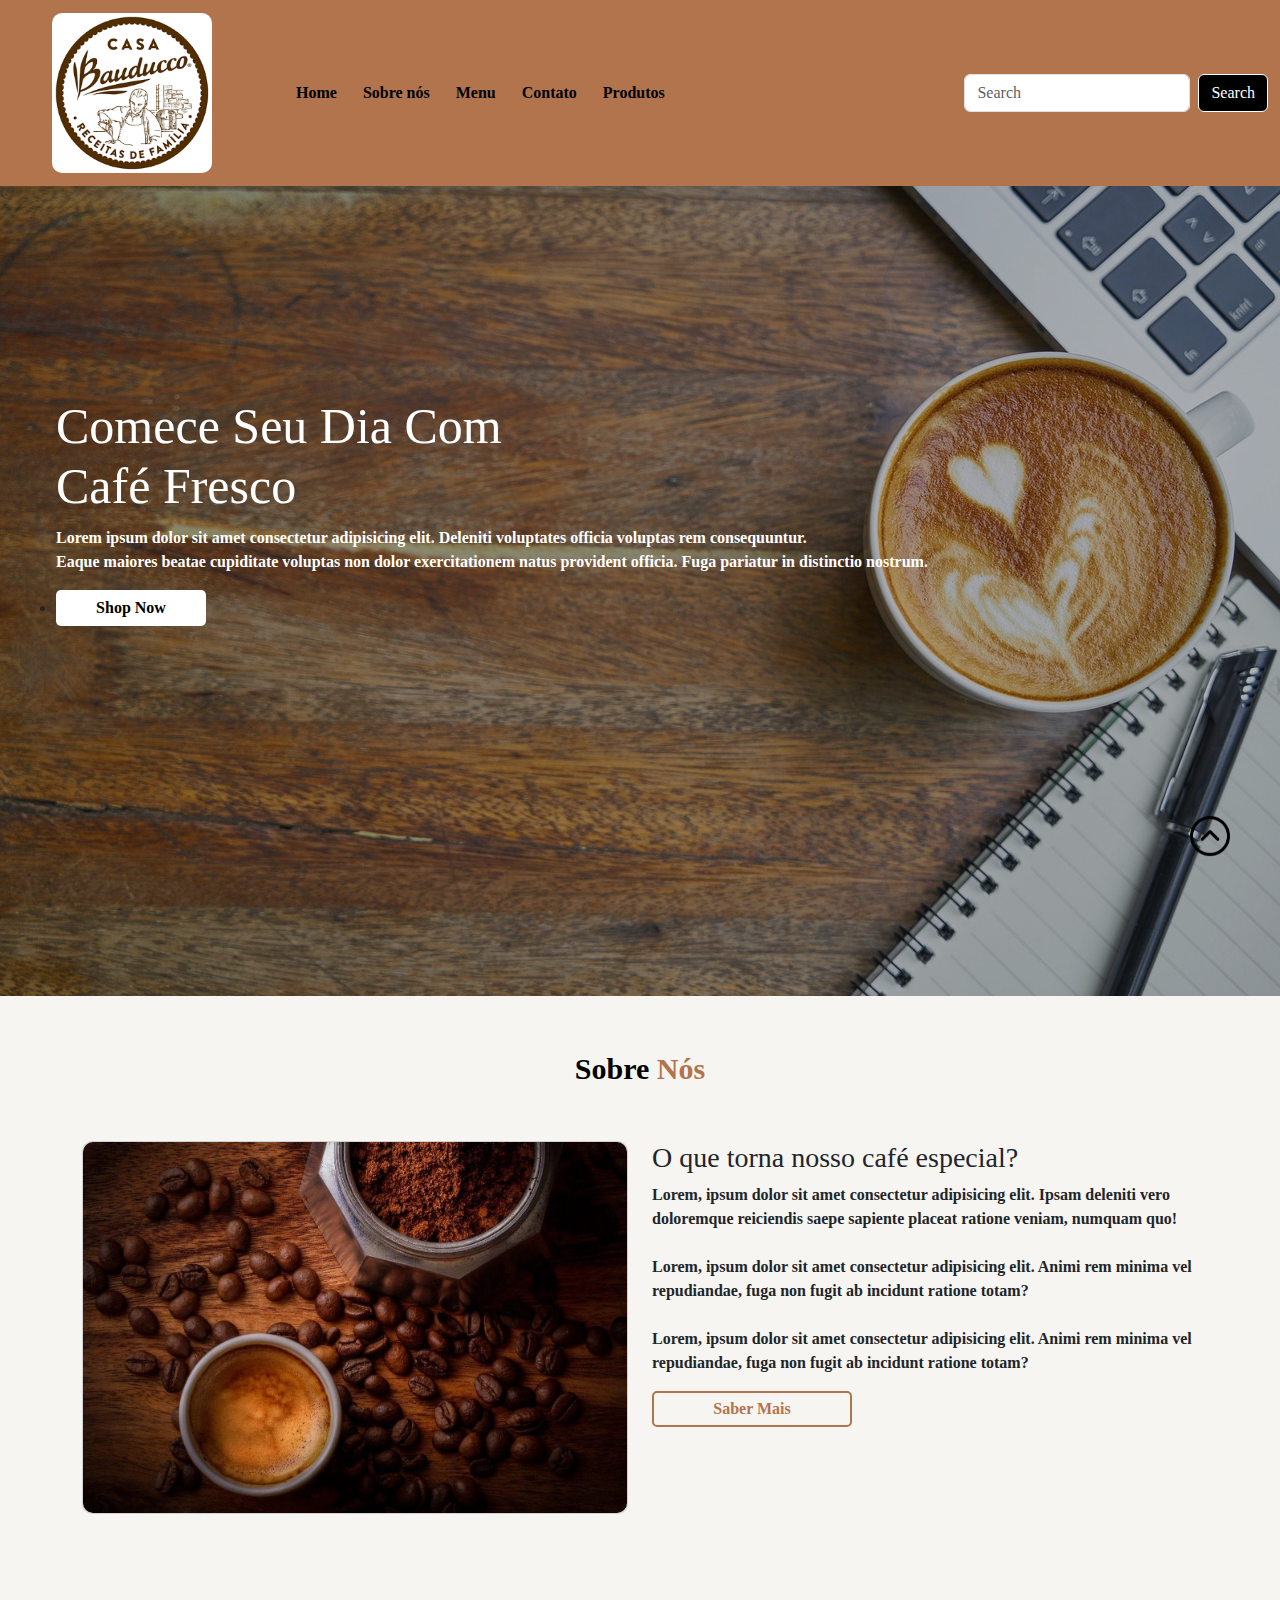
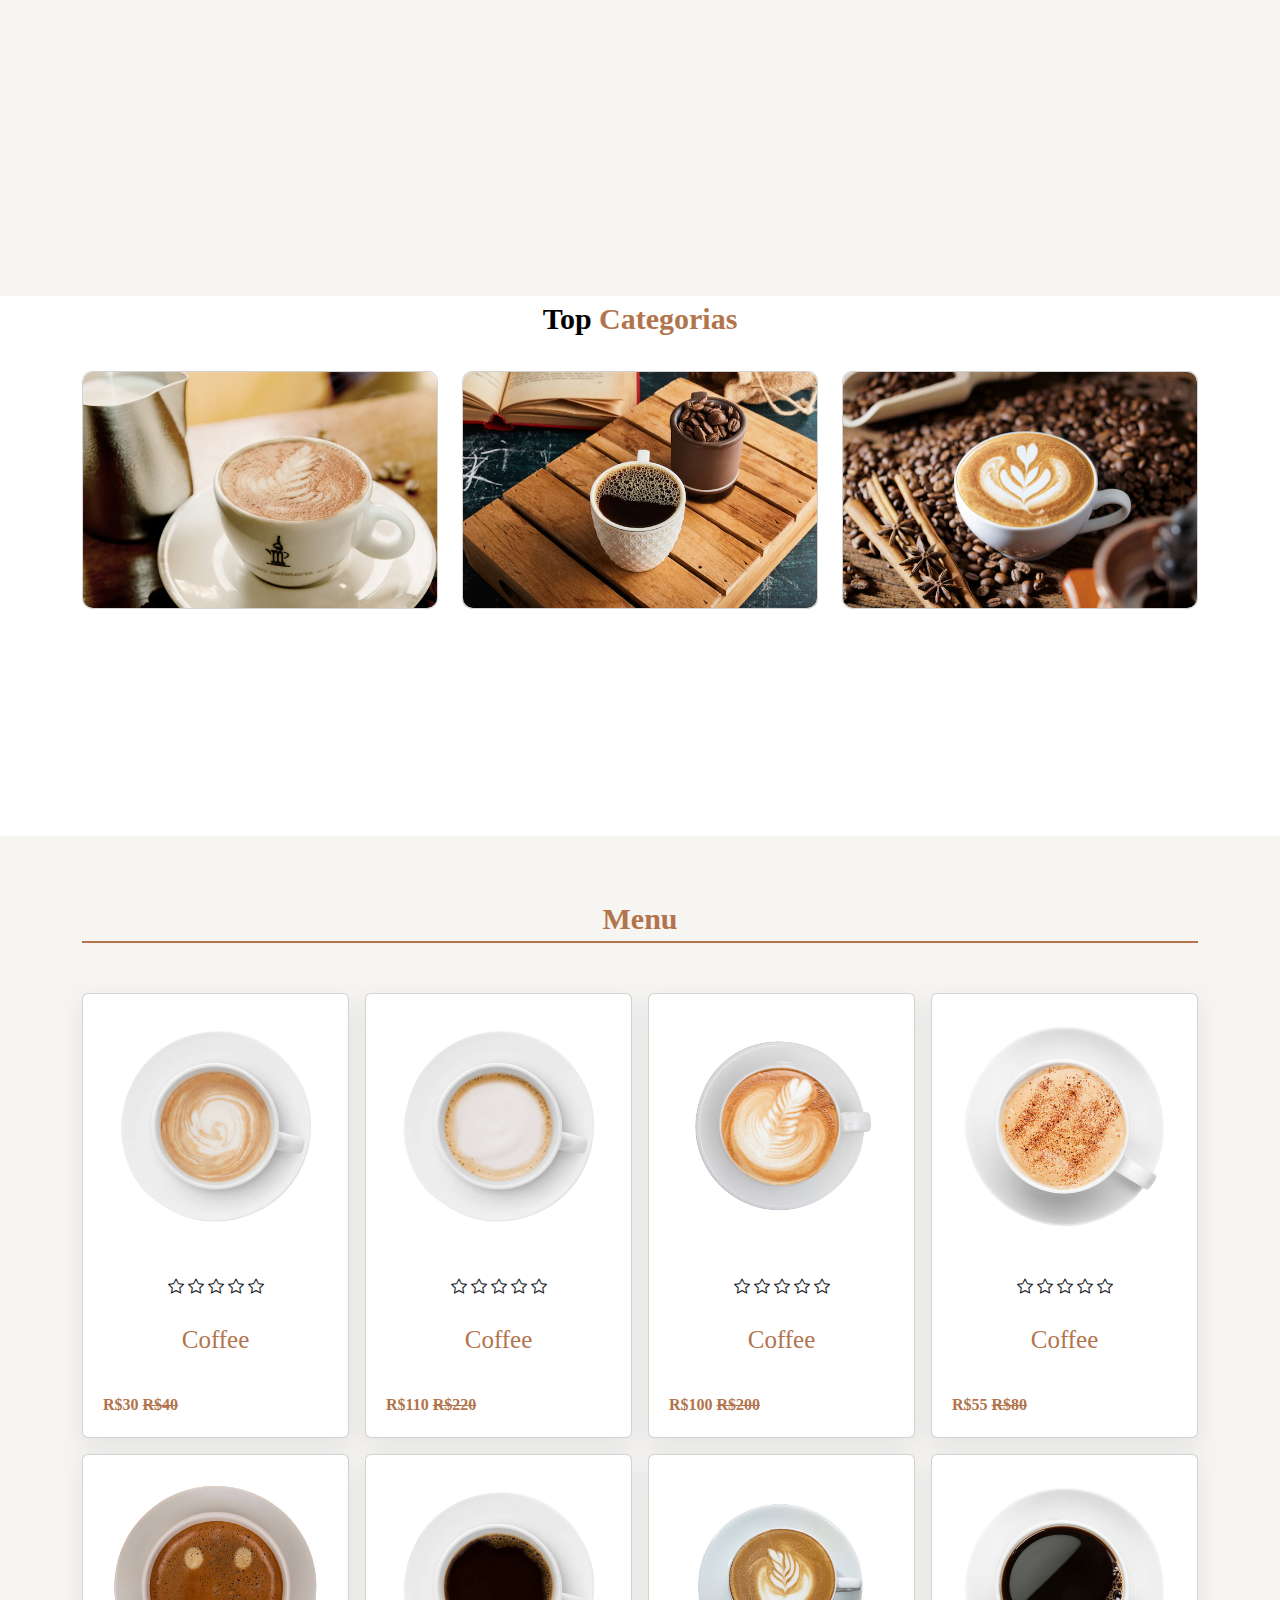
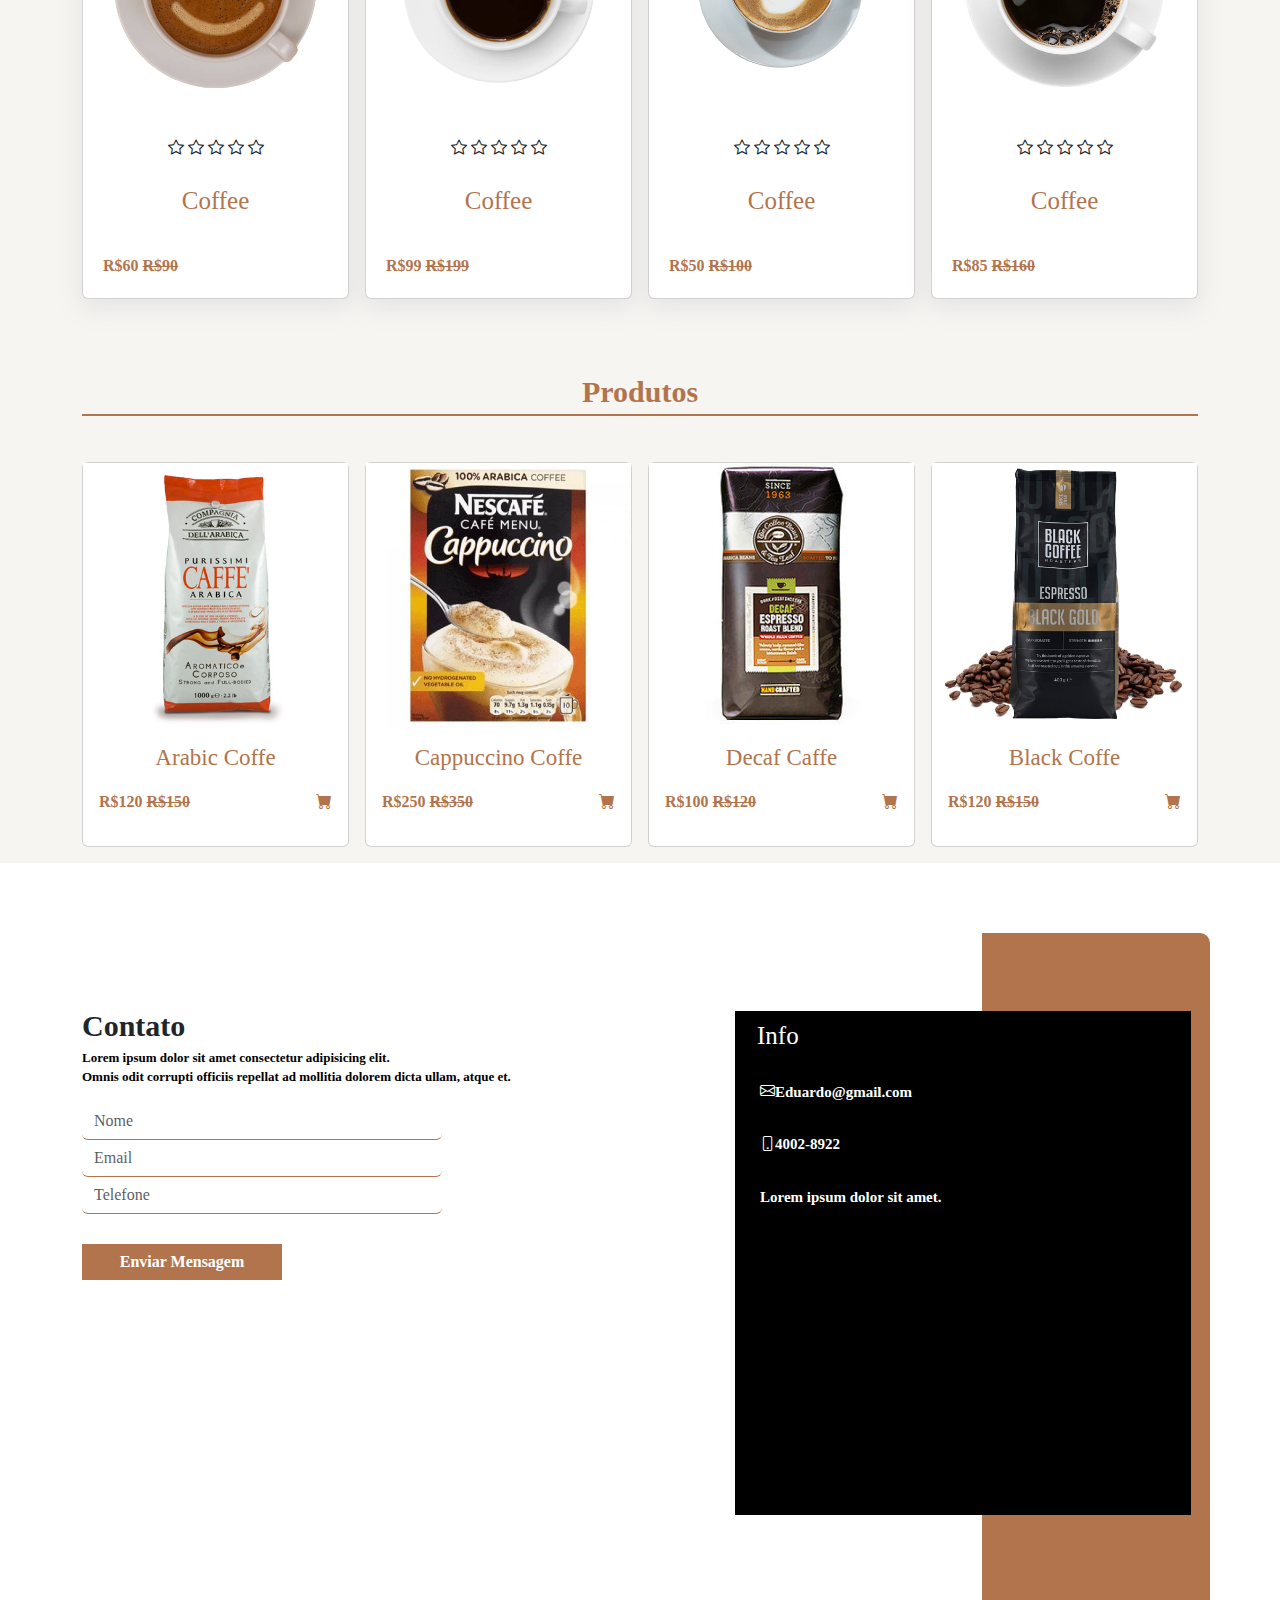
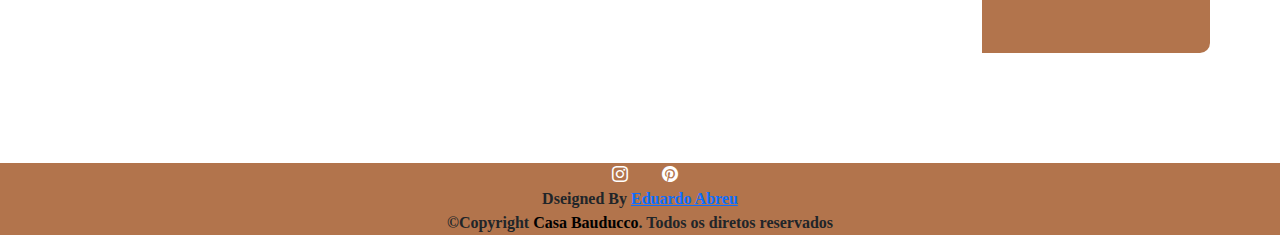
==== index.html @ fe77b103 "Cafeteria" ====
<!DOCTYPE html>
<html lang="pt-br">
<head>
    <meta charset="UTF-8">
    <meta name="viewport" content="width=device-width, initial-scale=1.0">
    <title>Casa Bauducco</title>
    <link href="https://cdn.jsdelivr.net/npm/bootstrap@5.3.3/dist/css/bootstrap.min.css" rel="stylesheet" integrity="sha384-QWTKZyjpPEjISv5WaRU9OFeRpok6YctnYmDr5pNlyT2bRjXh0JMhjY6hW+ALEwIH" crossorigin="anonymous">
    <link rel="stylesheet" href="styles/index.css"> 
    <!--fonte-->
    <link rel="preconnect" href="https://fonts.googleapis.com">
    <link rel="preconnect" href="https://fonts.gstatic.com" crossorigin>
    <link href="https://fonts.googleapis.com/css2?family=Roboto:ital,wght@0,100;0,300;0,400;0,500;0,700;0,900;1,100;1,300;1,400;1,500;1,700;1,900&display=swap" rel="stylesheet">
    <link rel="stylesheet" href="https://cdn.jsdelivr.net/npm/bootstrap-icons@1.11.3/font/bootstrap-icons.min.css">
    <link rel="shortcut icon" href="images/favicon2.png" type="image/x-icon">
    <!--fonte-->  
</head>
<body>
   <div class="all-content">
    <!--navbar começo-->


    <nav class="navbar navbar-expand-lg" id="navbar">
      <div class="container-fluid">
        <a class="navbar-brand" href="#" id="logo"><img src="images/logo.png" alt="logo"></a>
        <button class="navbar-toggler" type="button" data-bs-toggle="collapse" data-bs-target="#navbarSupportedContent" aria-controls="navbarSupportedContent" aria-expanded="false" aria-label="Toggle navigation">
          <span><i class="fa-solid fa-bars" style="color: white; font-size: 23px;"></i></span>
        </button>
        <div class="collapse navbar-collapse" id="navbarSupportedContent">
          <ul class="navbar-nav me-auto mb-2 mb-lg-0">
            <li class="nav-item">
              <a class="nav-link active" aria-current="page" href="#">Home</a>
            </li>
            <li class="nav-item">
              <a class="nav-link" href="#about">Sobre nós</a>
            </li>
            <li class="nav-item">
              <a class="nav-link" href="#menu">Menu</a>
            </li>
            <li class="nav-item">
              <a class="nav-link" href="#contact">Contato</a>
            </li>
            <li class="nav-item">
              <a class="nav-link" href="#product">Produtos</a>
            </li>
          </ul>
          <form class="d-flex" role="search">
            <input class="form-control me-2" type="search" placeholder="Search" aria-label="Search">
            <button class="btn btn-outline-success" type="submit">Search</button>
          </form>
        </div>
      </div>
    </nav>
    
    <!--navbar fim-->

    
    <!--home começo-->
      <section id="home">
        <div class="content">
          <h3>Comece Seu Dia Com<br> Café Fresco</h3>
          <p>Lorem ipsum dolor sit amet consectetur adipisicing elit. Deleniti voluptates officia voluptas rem consequuntur. 
            <br>Eaque maiores beatae cupiditate voluptas non dolor exercitationem natus provident officia. Fuga pariatur in distinctio nostrum.
          </p>
          <li>
          <button id="btn" >Shop Now</button> 
        </li>  
          </div>
      </section>
    <!--home fim-->
  
     <!--sobre-nos começo-->
    <section id="about">
      <div class="container">
        <div class="heading">Sobre <span>Nós</span></div>
        <div class="row">
          <div class="col-md-6">
            <div class="card">
              <img src="/images/sobre-nos.jpeg" alt="">
            </div>
          </div>
          
          <div class="col-md-6">
            <h3>O que torna nosso café especial?</h3>
            <p>Lorem, ipsum dolor sit amet consectetur adipisicing elit. Ipsam deleniti vero doloremque reiciendis saepe sapiente placeat ratione veniam, numquam quo!
              <br><br>Lorem, ipsum dolor sit amet consectetur adipisicing elit. Animi rem minima vel repudiandae, fuga non fugit ab incidunt ratione totam?
              <br><br>Lorem, ipsum dolor sit amet consectetur adipisicing elit. Animi rem minima vel repudiandae, fuga non fugit ab incidunt ratione totam?
            </p>
            <button id="about-btn">Saber Mais</button>
          </div>
        </div>
      </div>
     </section>

    <!--sobre-nos fim-->


    <!--top card começo-->
    <section id="top-cards">
      <div class="heading2">Top <span>Categorias</span></div>
      <div class="container">
        <div class="row">

          <div class="col-md-4 py-3 py-md-0">
            <div class="card">
              <img src="images/c1.jpg" alt="">
            </div>
           </div>

           <div class="col-md-4 py-3 py-md-0">
            <div class="card">
              <img src="images/c2.png" alt="">
            </div>
           </div>

           <div class="col-md-4 py-3 py-md-0">
            <div class="card">
              <img src="images/c3.png" alt="">
            </div>
           </div>
      
        </div>
      </div>
    </section>
    <!--top card fim-->



    <!--menu começo-->
    <section id="menu">
      <div class="container">
        <div class="heading3">Menu</div>
      </div>

      <div class="container" id="container2">

        <div class="row grid g-3">

          <div class="col-md-3 py-3 py-md-0">
            <div class="card">
              <img src="images/m1.png" alt="">

              <div class="card-body">
                <div class="star text-center">
                  <i class="bi bi-star"></i>
                  <i class="bi bi-star"></i>
                  <i class="bi bi-star"></i>
                  <i class="bi bi-star"></i>
                  <i class="bi bi-star"></i>
                </div>
              </div>

              

                <h3>Coffee</h3>
                <p>R$30 <strike>R$40</strike> <span class="fa-solid fa-cart-shopping"></span></p>

              </div>

            </div>

            <div class="col-md-3 py-3 py-md-0">
              <div class="card">
                <img src="images/m2.png" alt="">

                <div class="card-body">
                  <div class="star text-center">
                    <i class="bi bi-star"></i>
                    <i class="bi bi-star"></i>
                    <i class="bi bi-star"></i>
                    <i class="bi bi-star"></i>
                    <i class="bi bi-star"></i>
                  </div>
                </div>
  
                
  
                  <h3>Coffee</h3>
                  <p>R$110 <strike>R$220</strike> <span class="fa-solid fa-cart-shopping"></span></p>
  
                </div>
  
              </div>
              <div class="col-md-3 py-3 py-md-0">
                <div class="card">
                  <img src="images/m3.png" alt="">

                  <div class="card-body">
                    <div class="star text-center">
                      <i class="bi bi-star"></i>
                  <i class="bi bi-star"></i>
                  <i class="bi bi-star"></i>
                  <i class="bi bi-star"></i>
                  <i class="bi bi-star"></i>
                    </div>
                  </div>
    
                  
    
                    <h3>Coffee</h3>
                    <p>R$100 <strike>R$200</strike> <span class=" fa-cart-shopping"></span></p>
    
                  </div>
    
                </div>
                <div class="col-md-3 py-3 py-md-0">
                  <div class="card">
                    <img src="images/m4.png" alt="">

                    <div class="card-body">
                      <div class="star text-center">
                        <i class="bi bi-star"></i>
                  <i class="bi bi-star"></i>
                  <i class="bi bi-star"></i>
                  <i class="bi bi-star"></i>
                  <i class="bi bi-star"></i>
                      </div>
                    </div>
      
                    
      
                      <h3>Coffee</h3>
                      <p>R$55 <strike>R$80</strike> <span class="fa-solid fa-cart-shopping"></span></p>
      
                    </div>
      
                  </div>
                  <div class="col-md-3 py-3 py-md-0">
            <div class="card">
              <img src="images/m5.png" alt="">

              <div class="card-body">
                <div class="star text-center">
                  <i class="bi bi-star"></i>
                  <i class="bi bi-star"></i>
                  <i class="bi bi-star"></i>
                  <i class="bi bi-star"></i>
                  <i class="bi bi-star"></i>
                </div>
              </div>

              

                <h3>Coffee</h3>
                <p>R$60 <strike>R$90</strike> <span class="fa-solid fa-cart-shopping"></span></p>

              </div>

            </div>
            <div class="col-md-3 py-3 py-md-0">
              <div class="card">
                <img src="images/m6.png" alt="">

                <div class="card-body">
                  <div class="star text-center">
                    <i class="bi bi-star"></i>
                  <i class="bi bi-star"></i>
                  <i class="bi bi-star"></i>
                  <i class="bi bi-star"></i>
                  <i class="bi bi-star"></i>
                  </div>
                </div>
  
                
  
                  <h3>Coffee</h3>
                  <p>R$99 <strike>R$199</strike> <span class="fa-solid fa-cart-shopping"></span></p>
  
                </div>
  
              </div>
              <div class="col-md-3 py-3 py-md-0">
                <div class="card">
                  <img src="images/m7.png" alt="">

                  <div class="card-body">
                    <div class="star text-center">
                      <i class="bi bi-star"></i>
                  <i class="bi bi-star"></i>
                  <i class="bi bi-star"></i>
                  <i class="bi bi-star"></i>
                  <i class="bi bi-star"></i>
                    </div>
                  </div>
    
                  
    
                    <h3>Coffee</h3>
                    <p>R$50 <strike>R$100</strike> <span class="fa-solid fa-cart-shopping"></span></p>
    
                  </div>
    
                </div>
                <div class="col-md-3 py-3 py-md-0">
                  <div class="card">
                    <img src="images/m8.png" alt="">

                    <div class="card-body">
                      <div class="star text-center">
                        <i class="bi bi-star"></i>
                        <i class="bi bi-star"></i>
                        <i class="bi bi-star"></i>
                        <i class="bi bi-star"></i>
                        <i class="bi bi-star"></i>
                      </div>
                    </div>
      
                    
      
                      <h3>Coffee</h3>
                      <p>R$85 <strike>R$160</strike> <span class="fa-solid fa-cart-shopping" ></span></p>
      
                    </div>
      
                  </div>
                  
          </div>

        </div>




      </div>
    </section> 


    <!--menu fim-->



    <!--produtos começo-->
    <section id="product">
      <div class="container">
        <div class="heading4">Produtos</div>
      </div>

      <div class="container" id="container3">
        <div class="row grid g-3">
          <div class="col-md-3 py-3 py-3">
            <div class="card">
              <img src="images/arabica coffee.png" alt="">
              <div class="card-body">
                <h3>Arabic Coffe</h3>
                <p>R$120 <strike>R$150</strike> <span class="bi bi-cart-fill"></span></p>
              </div>
            </div>           
          </div>
          <div class="col-md-3 py-3 py-3">
            <div class="card">
              <img src="images/Cappuccino coffee.png" alt="">
              <div class="card-body">
                <h3>Cappuccino Coffe</h3>
                <p>R$250 <strike>R$350</strike> <span class="bi bi-cart-fill"></span></p>
              </div>
            </div>         
          </div>
          <div class="col-md-3 py-3 py-3">
            <div class="card">
              <img src="images/Decaf caffee.png" alt="">
              <div class="card-body">
                <h3>Decaf Caffe</h3>
                <p>R$100 <strike>R$120</strike> <span class="bi bi-cart-fill"></span></p>
              </div>
            </div>
          </div>

            <div class="col-md-3 py-3 py-3">
              <div class="card">
                <img src="images/Black Coffee.png" alt="">
                <div class="card-body">
                  <h3>Black Coffe</h3>
                  <p>R$120 <strike>R$150</strike> <span class="bi bi-cart-fill"></span></p>
                </div>
              </div>
            </div>
           
          
        </div>
      </div>
    </section>
    <!--produtos fim-->




    <!--contato começo-->
    <section id="contact">
      <div class="container">
        <div class="row">
          
        <div class="col-md-7">
          <div class="heading5">Contato</div>
          <p>Lorem ipsum dolor sit amet consectetur adipisicing elit. 
            <br> Omnis odit corrupti officiis repellat ad mollitia dolorem dicta ullam, atque et.
          </p>
          <input type="text" class="form-control" placeholder="Nome" aria-label="default input example">
          <input type="email" class="form-control" placeholder="Email" aria-label="default input example">
          <input type="number" class="form-control" placeholder="Telefone" aria-label="default input example">
          <button id="contact-btn">Enviar Mensagem</button>
        </div>
        
        <div class="col-md-5" id="col">
          <h1>Info</h1>
          <p><i class="bi bi-envelope">Eduardo@gmail.com</i></p>
          <p><i class="bi bi-phone">4002-8922</i></p>
          <p>Lorem ipsum dolor sit amet.</p>
        </div>
        </div>
      </div>
    </section>
    <!--contato fim-->



    <!--footer começo-->
    <footer id="footer">
      <div class="socail-links text-center">
        <i class="bi bi-instagram"></i>
        <i class="bi bi-pinterest"></i>
      </div>
      <div class="credits text-center">
        Dseigned By <a href="">Eduardo Abreu</a>
      </div>

      <div class="copyright text-center">
        &copy;Copyright <strong> <span>Casa Bauducco</span></strong>. Todos os diretos reservados
      </div>

    </footer>
    <!--footer fim-->





    <a href="" class="arrow"><i><img src="images/up-arrow.png" alt="" width="40px"></i></a>





   </div>
    <script src="https://cdn.jsdelivr.net/npm/bootstrap@5.3.3/dist/js/bootstrap.bundle.min.js" integrity="sha384-YvpcrYf0tY3lHB60NNkmXc5s9fDVZLESaAA55NDzOxhy9GkcIdslK1eN7N6jIeHz" crossorigin="anonymous"></script>
</body>
</html>
---- styles/index.css ----
*{
    margin: 0;
    padding: 0;
    font-family: "Merriweather", serif;
    font-weight: 700;
    font-style: normal;
}

.all-content{
    background: #f7f5f2;
}

html ::-webkit-scrollbar-track{
    background: transparent;
}
html ::-webkit-scrollbar-thumb{
    background: #b2744c;
    border-radius: 10px;
}
html ::-webkit-scrollbar{
    width: 10px;
}
/* navbar começo*/
#navbar{
    background-color: #b2744c;

}

#logo img{
    border-radius: 10px;
    width: 160px;
    margin-left: 40px;
}

.navbar-nav{
    margin-left: 50px;
}

.nav-item .nav-link{
    color: black;
    margin-left: 10px;
    font-weight: bold;
    transition: 0.5s;
}

.nav-item .nav-link:hover{
    background: #f7f5f2;
    border-radius: 5px;
    color: black;
}

#navbar form button{
    background: black;
    color: white;
    border: 1px solid white;
}

/*navbar fim*/

/*home começo*/
#home{
    width: 100%;
    height: 90vh;
    background-image: linear-gradient(rgba(0,0,0,0.3), rgba(0,0,0,0.3)), url(/images/cafe.jpg);
    background-repeat: no-repeat;
    background-size: cover;
    background-position: 88%;
}

#home .content{
    padding-top: 210px;
    margin-left: 56px;
}

#home .content h3{
    font-size: 50px;
    color: white;
}

#home .content p{
    margin-top: 10px;
    color: white;
}

#btn{
    width: 150px;
    height: 36px;
    background: white;
    border-radius: 5px;
    font-weight: bold;
    border: none;
    transition: 0.5s ease;
    cursor: pointer;
}

#btn:hover{
    background: #b2744c;
    color: white;
}
/*home fim*/


/*sobre começo*/
#about{
    width: 100%;
    height: 100vh;
}

#about .container{
    padding-top: 50px;
}

.heading{
    text-align: center;
    margin-bottom: 50px;
    color: black;
    font-size: 30px;
    font-weight: bold;
}

.heading span{
    color: #b2744c;
}

#about .card img{
    border-radius: 10px;
}

#about .card{
    border-radius: 10px;
}

#about-btn{
    width: 200px;
    height: 36px;
    background: transparent;
    border: 2px solid #b2744c;
    color: #b2744c;
    border-radius: 5px;
    font-weight: bold;
    transition: 0.5s;
    cursor: pointer;
}

#about-btn:hover{
    color: white;
    background-color: #b2744c;
}

@media screen and (max-widht:982px){
    #about p{
        font-size: 8px;
    }    
} 
@media screen and (max-widht:766px){
    #about p{
        font-size: 15px;
    }    
    #about{
        height: 120vh;
    }
} 
/*sobre fim*/


/*categorias começo*/
#top-cards{
    width: 100%;
    height: 60vh;
    background: white;
}

.heading2{
    color: black;
    text-align: center;
    font-size: 30px;
    font-weight: bold;
}
.heading2 span{
    color: #b2744c;
}
#top-cards .container{
    margin-top: 30px;
}

#top-cards .card{
    border-radius: 10px;
    transition: 0.5s;
    cursor: pointer;
}

#top-cards .card img{
    border-radius: 10px;
}

#top-cards .card:hover{
    transform: translateY(-10px);
}
/*categorias fim*/



/*menu começo*/
#menu{
    width: 100%;
    margin-top: 60px;
}

.heading3{
    text-align: center;
    font-size: 30px;
    color: #b2744c;
    font-weight: bold;
    border-bottom: 2px solid #b2744c;
}
#container2{
    margin-top: 50px;
}
#menu .card{
    box-shadow: rgba(149, 157, 165, 0.2) 0px 8px 24px;
}

#menu h3{
    text-align: center;
    color: #b2744c;
    margin-top: 10px;
    font-size: 25px;
}

#menu p{
    font-size: 16px;
    color: #b2744c;
    padding-top: 10px;
    margin: 20px;
}

#menu p span{
    float: right;
    cursor: pointer;
}
/*menu fim*/


/*produt começo*/


#product{
    width: 100%;
    background: #f7f5f2;
    font-family: 'Roboto', sans-serif;
  }
  .heading4{
    text-align: center;
    color: #b2744c;
    font-size: 30px;
    font-weight: bold;
    padding-top: 70px;
    border-bottom: 2px solid #b2744c;
  }
  #container3{
    margin-top: 30px;
  }
  #product h3{
    text-align: center;
    color: #b2744c;
    font-size: 23px;
  }
  #product p{
    color: #b2744c;
    padding-top: 10px;
  }
  #product p span{
    float: right;
    cursor: pointer;
  }
  /* produto fim */






/*contato começo*/
#contact{
  width: 100%;
  height: 100vh;
  padding-top: 70px;
}
#contact .container{
    width: 100%;
    height: 80vh;
    background: linear-gradient(90deg, white 80%, #b2744c 20%);
    border-radius: 10px;
}
.heading5{
    font-size: 30px;
    margin-top: 70px;
    font-weight: bold;
}
.heading5 span{
    color: #b2744c;
}
#contact p{
    font-weight: bold;
    font-size: 13px;
    color: black;
}
#contact input{
    width: 360px;
    border: none;
    border-bottom: 1px solid #b2744c;
}
#contact-btn{
    width: 200px;
    height: 36px;
    border: none;
    background: #b2744c;
    color: white;
    font-weight: bold;
    margin-top: 30px;
    cursor: pointer;
}
#col{
    width: 40%;
    height: 56vh;
    background: black;
    margin-top: 78px;
}
#contact h1{
    color: white;
    font-size: 25px;
    margin-top: 10px;
    margin-left: 10px;
}
#contact #col p{
    font-size: 15px;
    color: white;
    margin-left: 13px;
    margin-top: 30px;
}
@media screen and (max-width:766px){
    #contact .container{
        background: white;
    }
    #col{
        width: 100%;
        background: #b2744c;
    }
    #contact{
        height: 150vh;
    }
}
@media screen and (max-width:400px){
    #contact input{
        width: 250px;
    }
}

/*contato fim*/



/*footer começo*/
#footer{
    width: 100%;
    background: #b2744c;
    margin-top: 0px;
    height: 100%;
  }
  #footer .socail-links i{
    margin-left: 10px;
    margin-top: 30px;
    padding: 10px;
    color: white;
    border-radius: 10px;
    cursor: pointer;
  }
  .credite{
    color: white;
    margin-top: 20px;
  }
  .credite{
    text-shadow: 0px 0px 1px black;
  }
  .credite a{
    text-decoration: none;
    color: black;
    font-weight: bold;
  }
  .credite a span{
    color: black;
  }
  .copyright span{
    color: black;
  }
  html{
    scroll-behavior: smooth;
  }
  .arrow{
    position: fixed;
    border-radius: 50px;
    height: 50px;
    bottom: 40px;
    right: 50px;
    text-decoration: none;
    text-align: center;
    line-height: 50px;
  }

/*footer fim*/
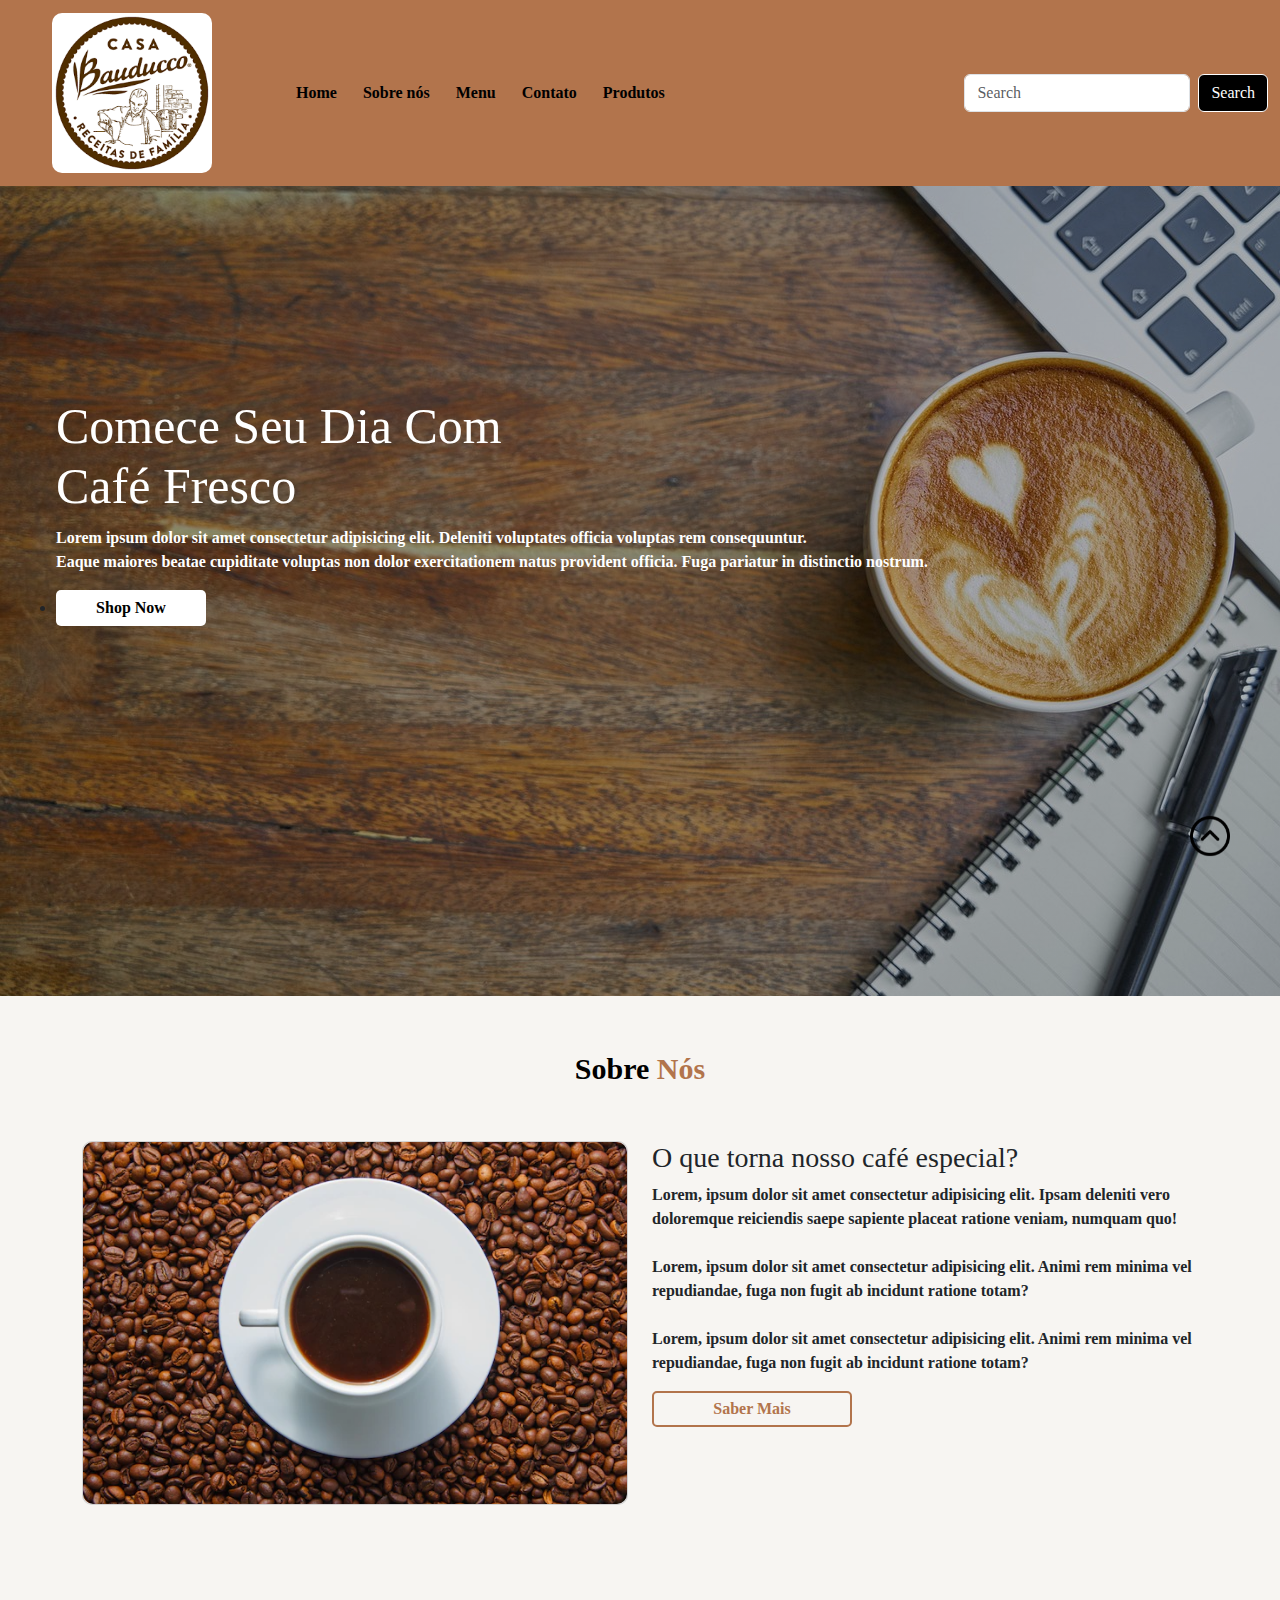
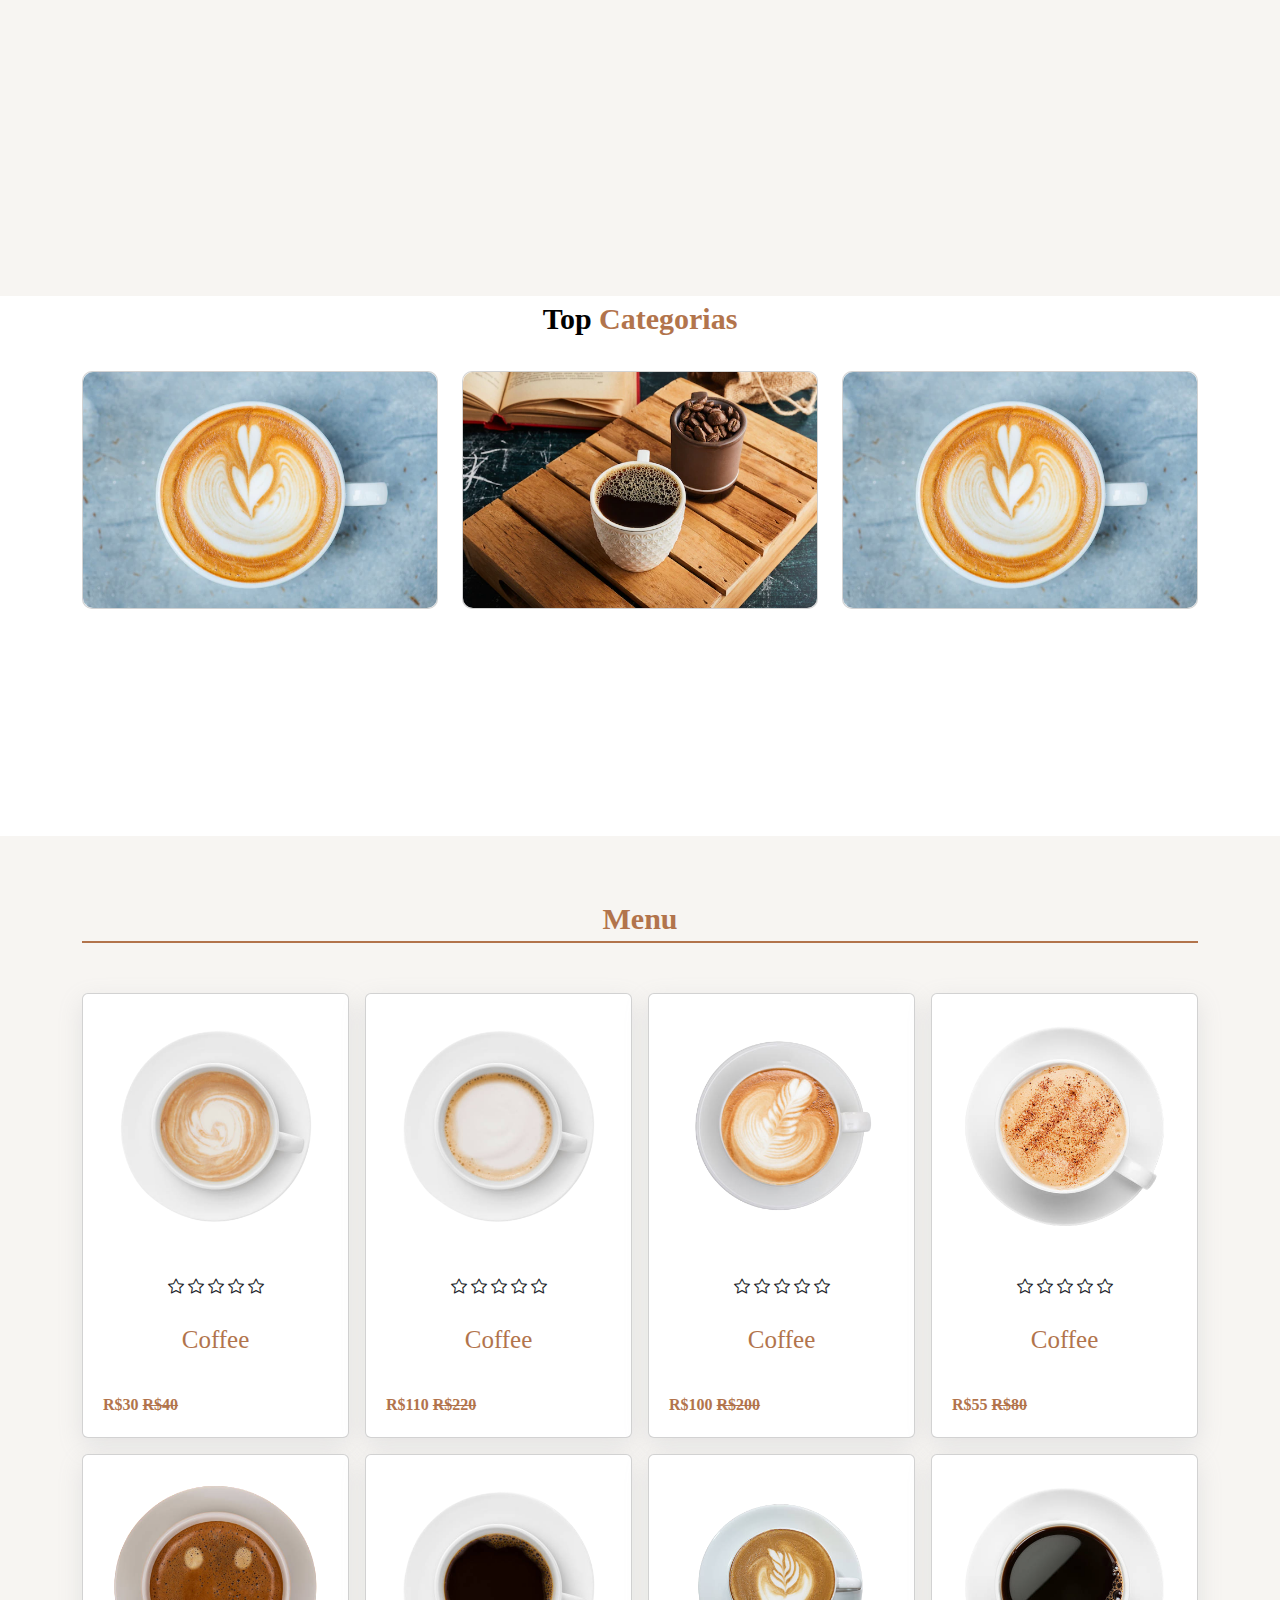
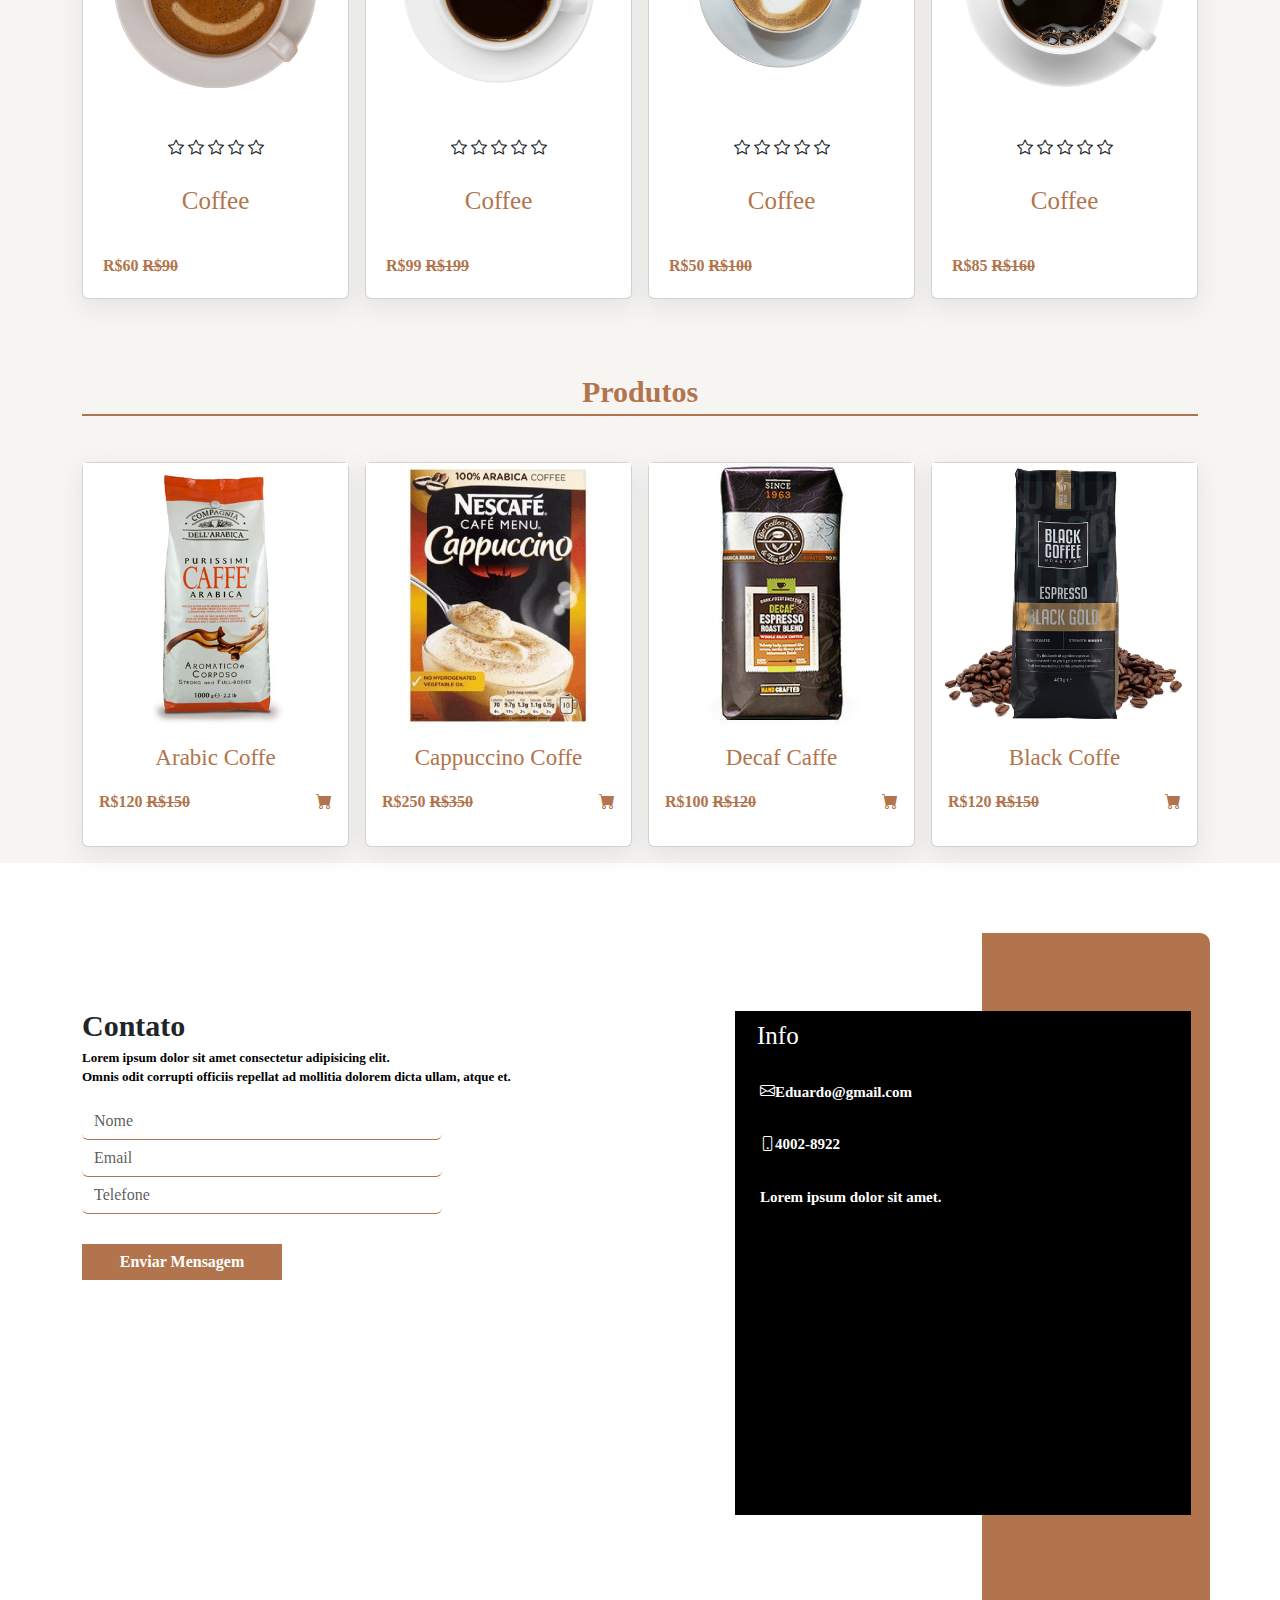
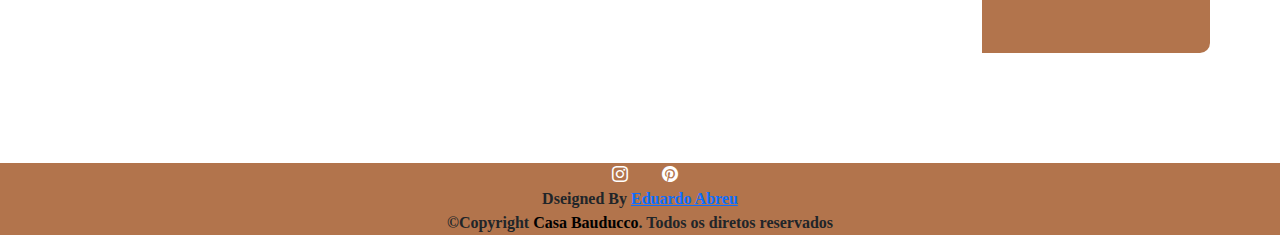
==== commit 7f29ebd6: "Cafeteria" ====
--- a/index.html
+++ b/index.html
@@ -11,7 +11,7 @@
     <link rel="preconnect" href="https://fonts.gstatic.com" crossorigin>
     <link href="https://fonts.googleapis.com/css2?family=Roboto:ital,wght@0,100;0,300;0,400;0,500;0,700;0,900;1,100;1,300;1,400;1,500;1,700;1,900&display=swap" rel="stylesheet">
     <link rel="stylesheet" href="https://cdn.jsdelivr.net/npm/bootstrap-icons@1.11.3/font/bootstrap-icons.min.css">
-    <link rel="shortcut icon" href="images/favicon2.png" type="image/x-icon">
+    <link rel="shortcut icon" href="images/logo.png" type="image/x-icon">
     <!--fonte-->  
 </head>
 <body>
@@ -75,7 +75,7 @@
         <div class="row">
           <div class="col-md-6">
             <div class="card">
-              <img src="/images/sobre-nos.jpeg" alt="">
+              <img src="/images/about.png" alt="">
             </div>
           </div>
           
@@ -102,7 +102,7 @@
 
           <div class="col-md-4 py-3 py-md-0">
             <div class="card">
-              <img src="images/c1.jpg" alt="">
+              <img src="images/c3.png" alt="">
             </div>
            </div>
 
--- a/styles/index.css
+++ b/styles/index.css
@@ -217,7 +217,13 @@
     margin-top: 50px;
 }
 #menu .card{
+    transition: 0.5s;
     box-shadow: rgba(149, 157, 165, 0.2) 0px 8px 24px;
+    cursor: pointer;
+}
+
+#menu .card:hover{
+    transform: translateY(-10px);
 }
 
 #menu h3{
@@ -248,6 +254,16 @@
     width: 100%;
     background: #f7f5f2;
     font-family: 'Roboto', sans-serif;
+  }
+
+  #product .card{
+    box-shadow: rgba(149, 157, 165, 0.2) 0px 8px 24px;
+    cursor: pointer;
+    transition: 0.5s;
+  }
+
+  #product .card:hover{
+    transform: translateY(-10px);
   }
   .heading4{
     text-align: center;
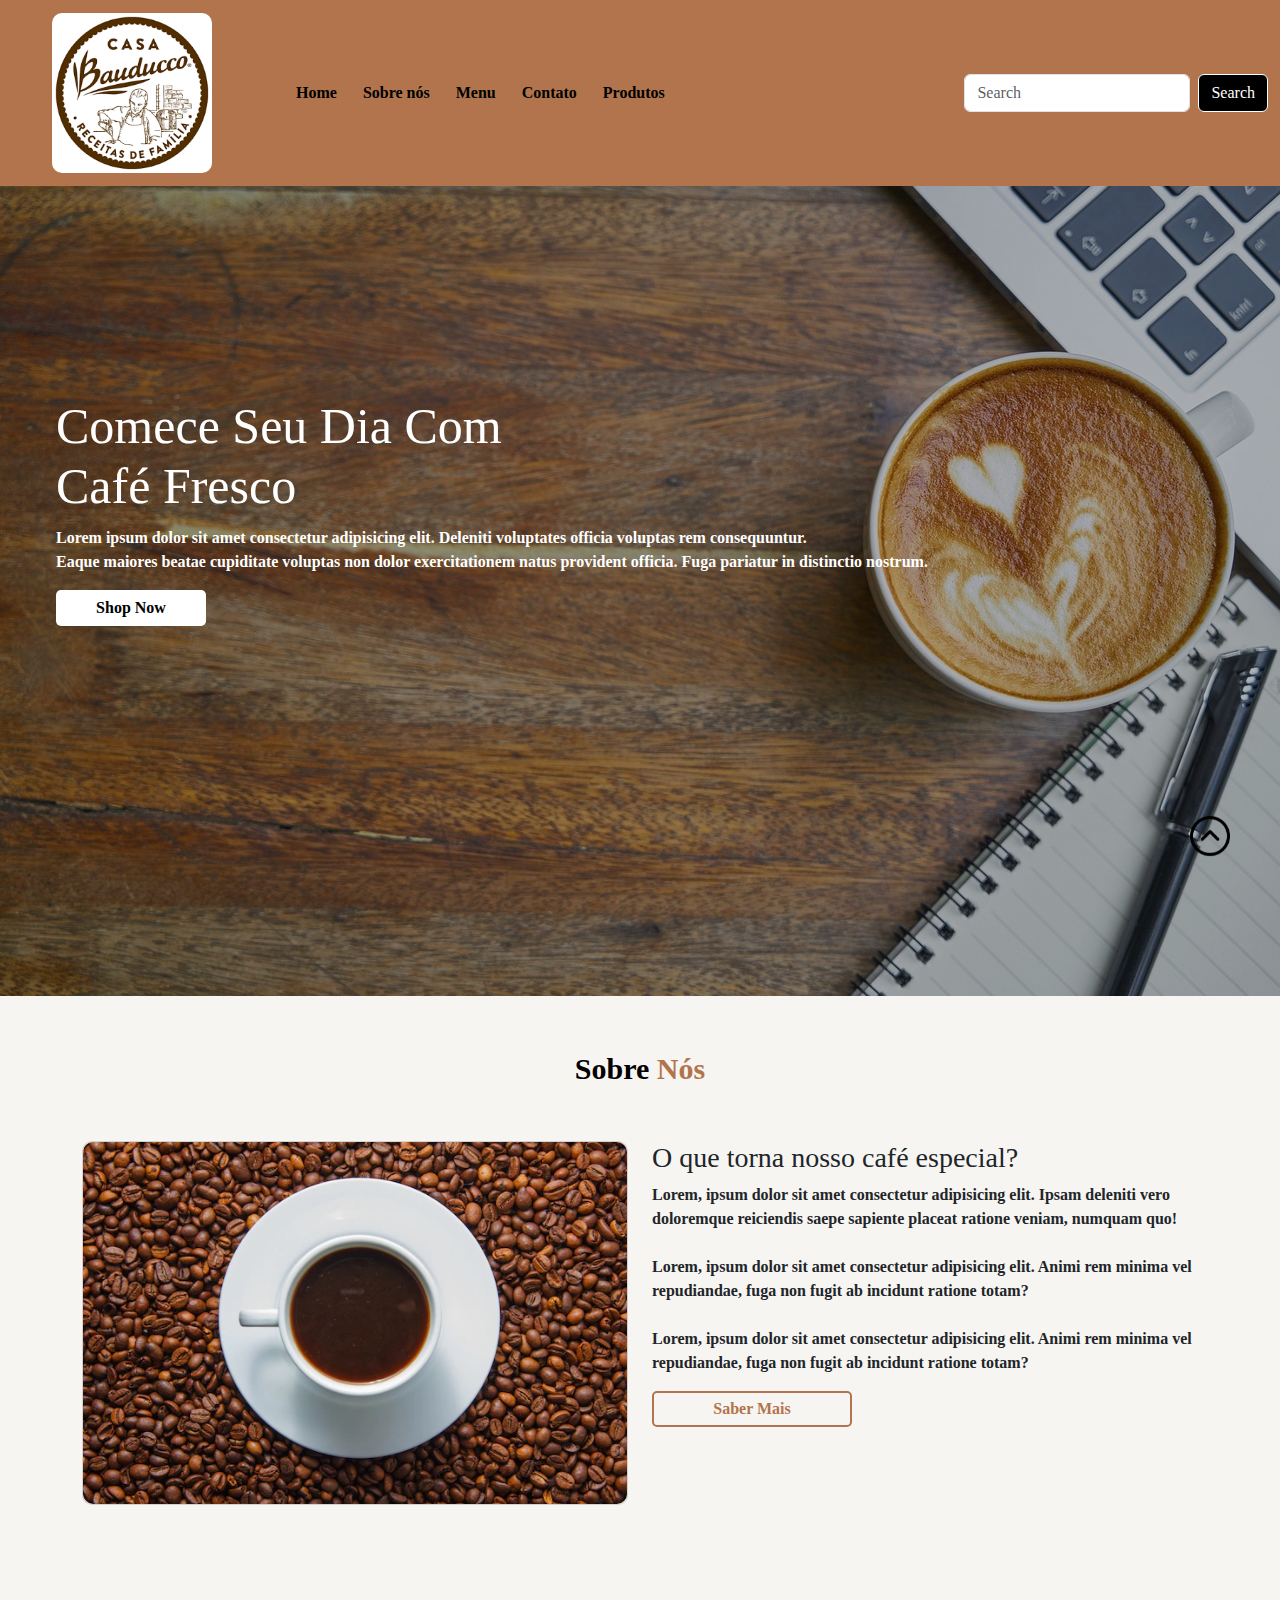
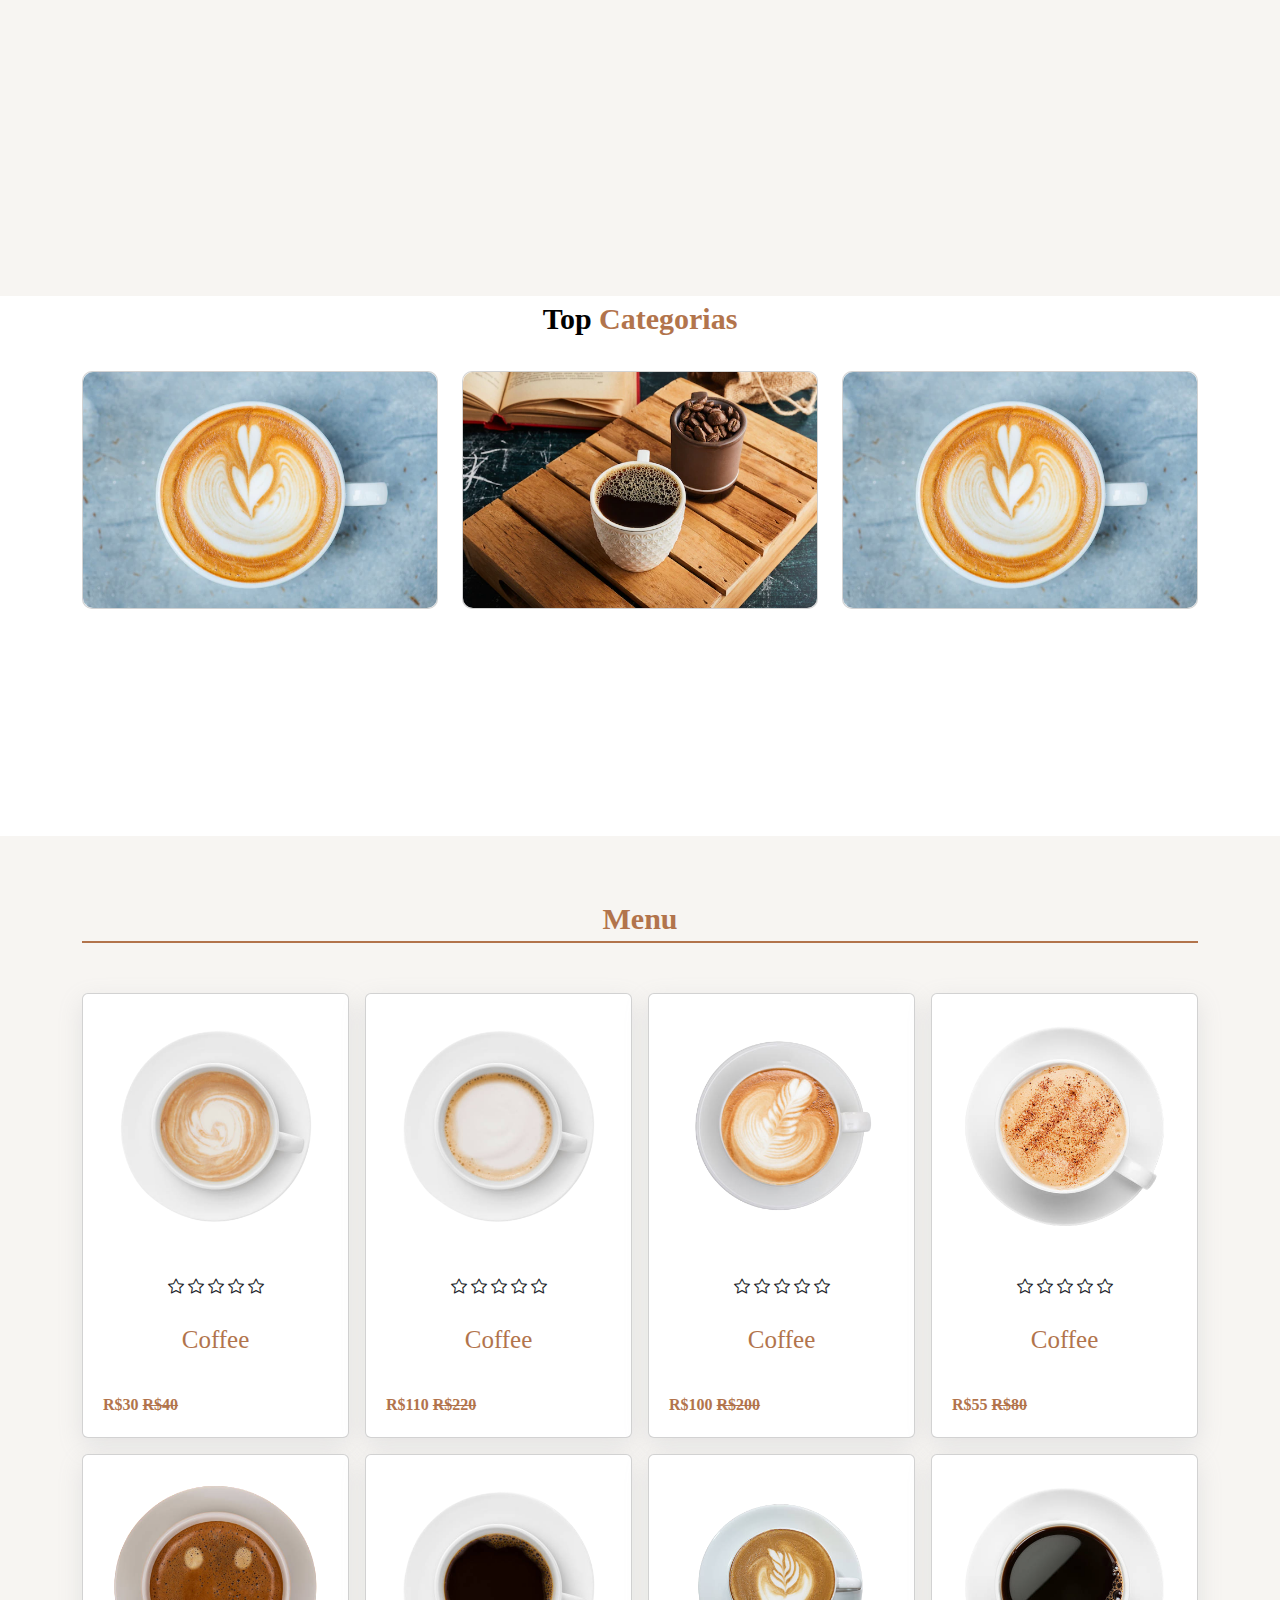
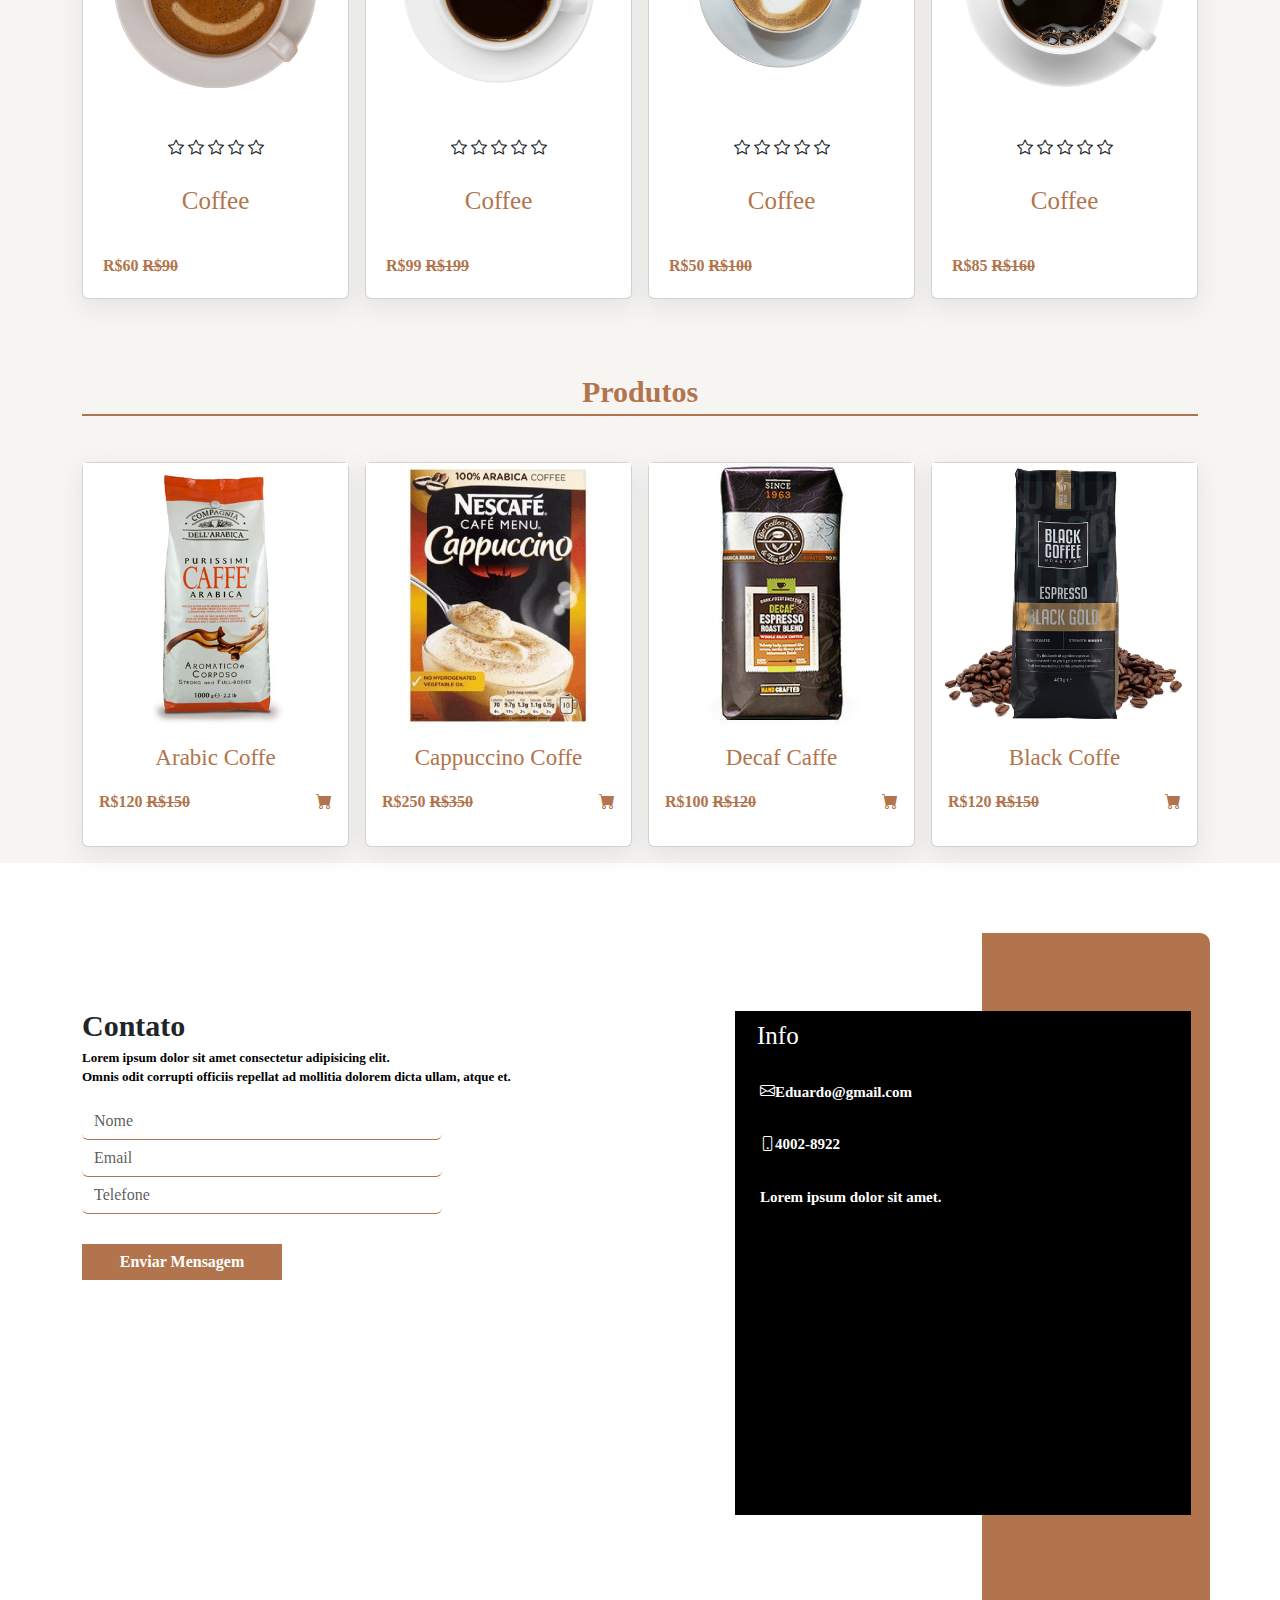
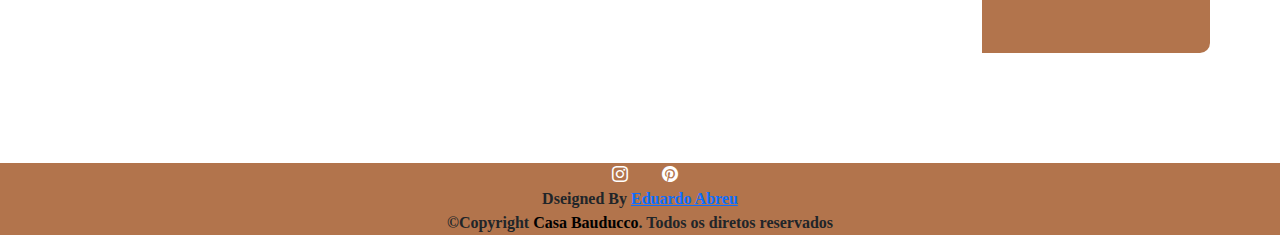
==== commit d302cde4: "Cafeteria" ====
--- a/index.html
+++ b/index.html
@@ -61,9 +61,7 @@
           <p>Lorem ipsum dolor sit amet consectetur adipisicing elit. Deleniti voluptates officia voluptas rem consequuntur. 
             <br>Eaque maiores beatae cupiditate voluptas non dolor exercitationem natus provident officia. Fuga pariatur in distinctio nostrum.
           </p>
-          <li>
-          <button id="btn" >Shop Now</button> 
-        </li>  
+          <button id="btn">Shop Now</button> 
           </div>
       </section>
     <!--home fim-->
--- a/styles/index.css
+++ b/styles/index.css
@@ -61,7 +61,7 @@
 #home{
     width: 100%;
     height: 90vh;
-    background-image: linear-gradient(rgba(0,0,0,0.3), rgba(0,0,0,0.3)), url(/images/cafe.jpg);
+    background-image: linear-gradient(rgba(0,0,0,0.3), rgba(0,0,0,0.3)), url(/images/cafe.png);
     background-repeat: no-repeat;
     background-size: cover;
     background-position: 88%;
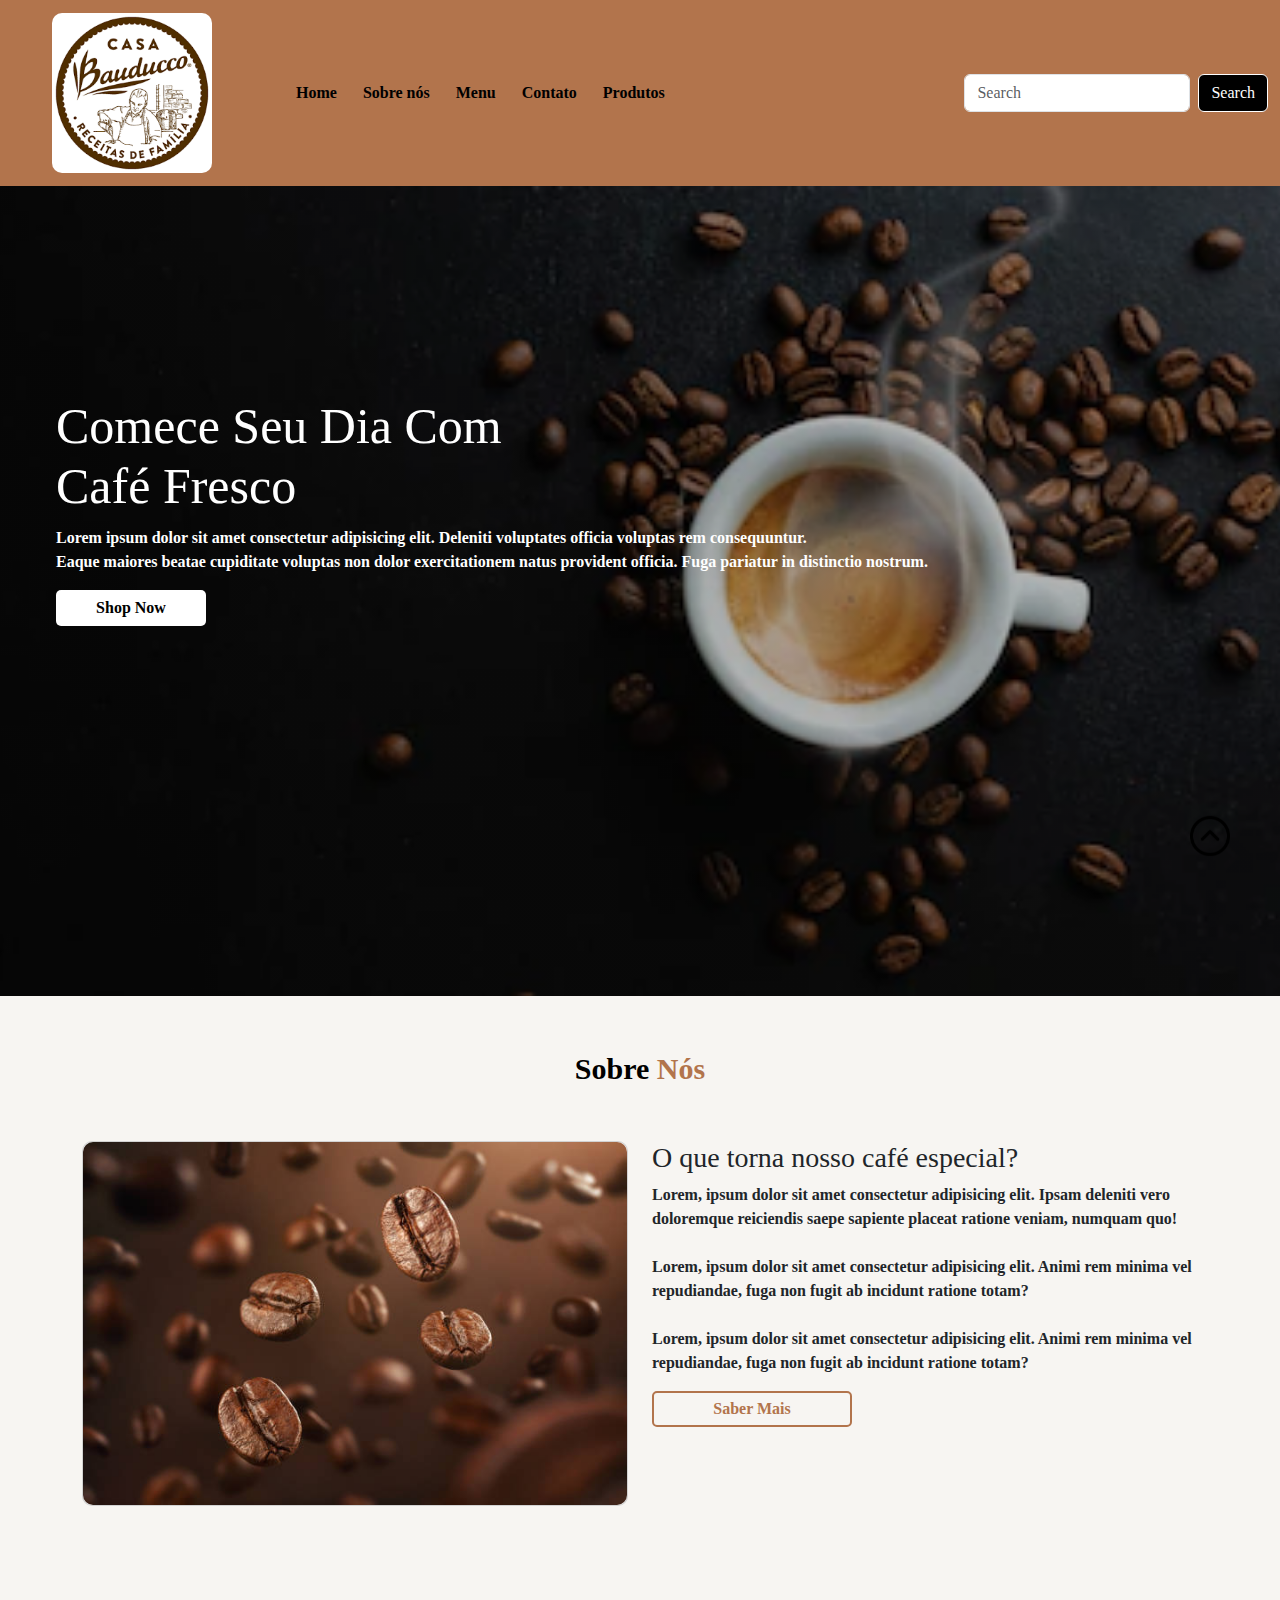
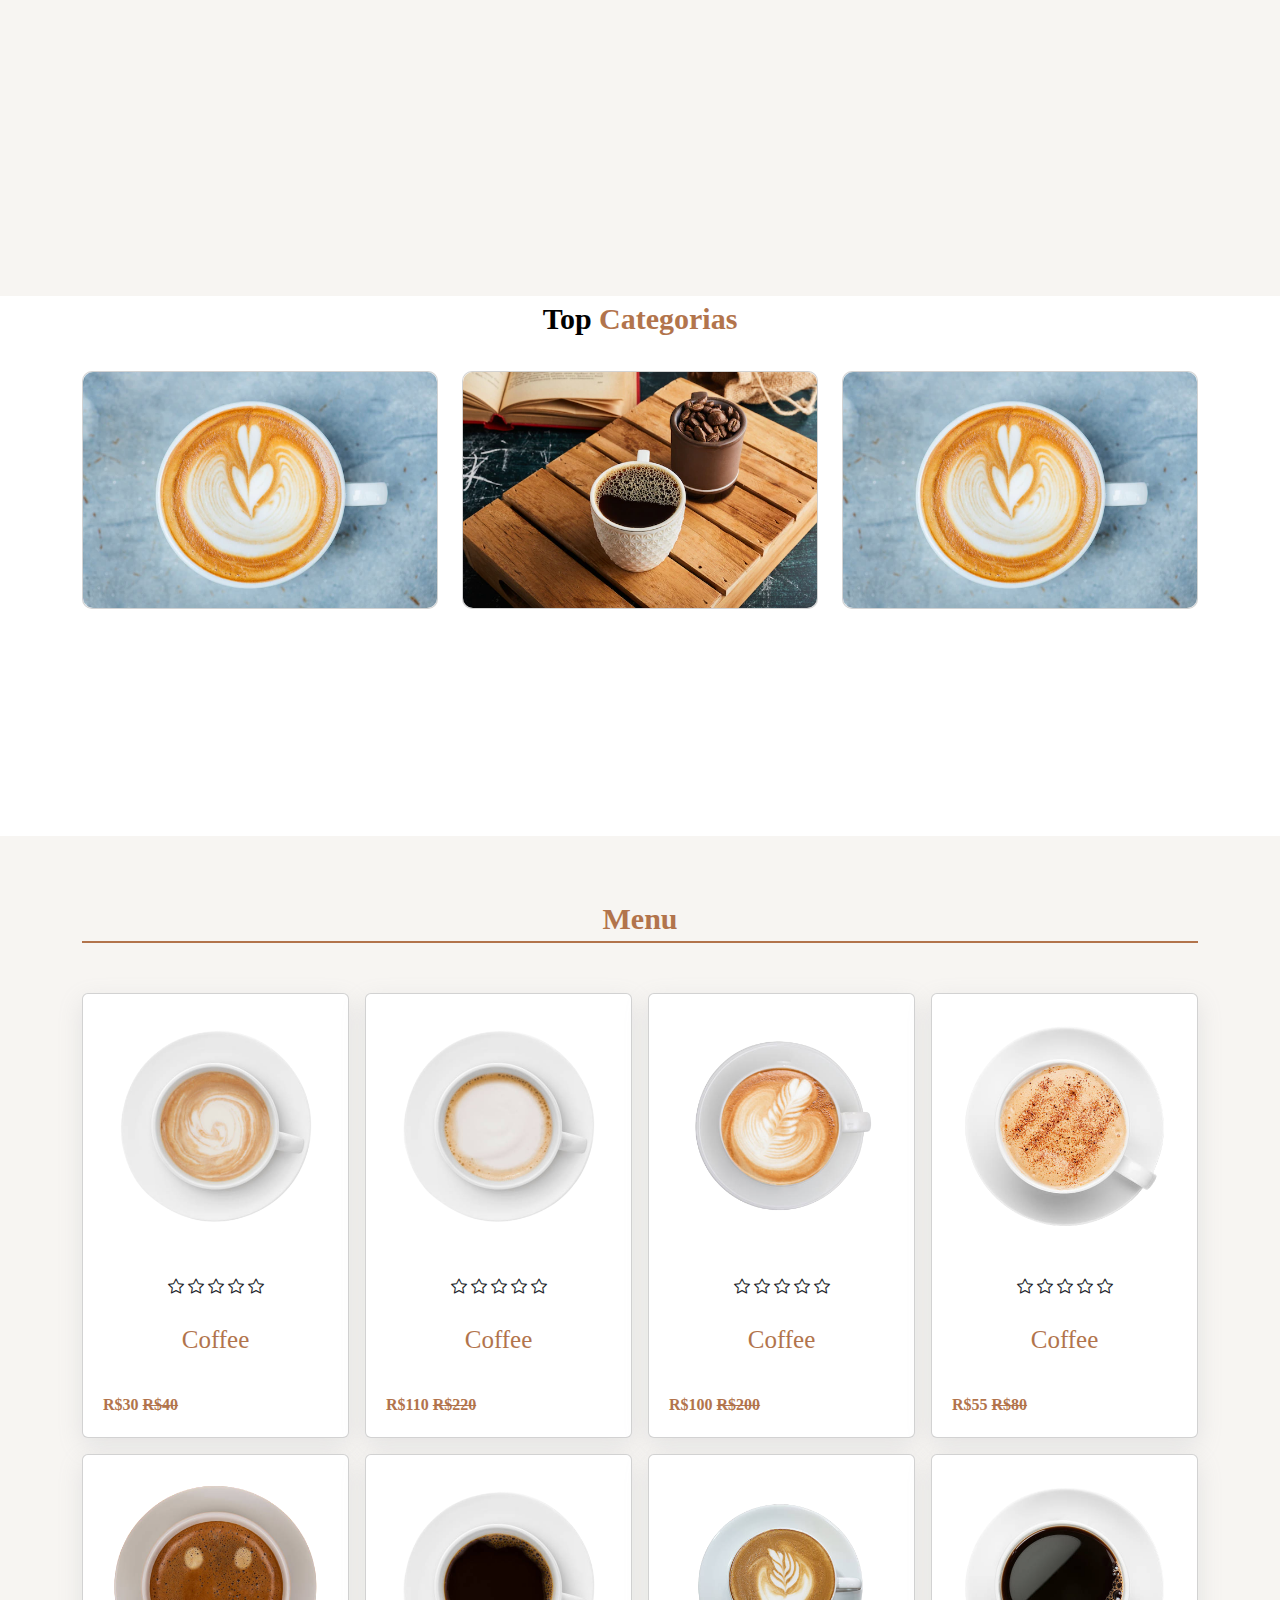
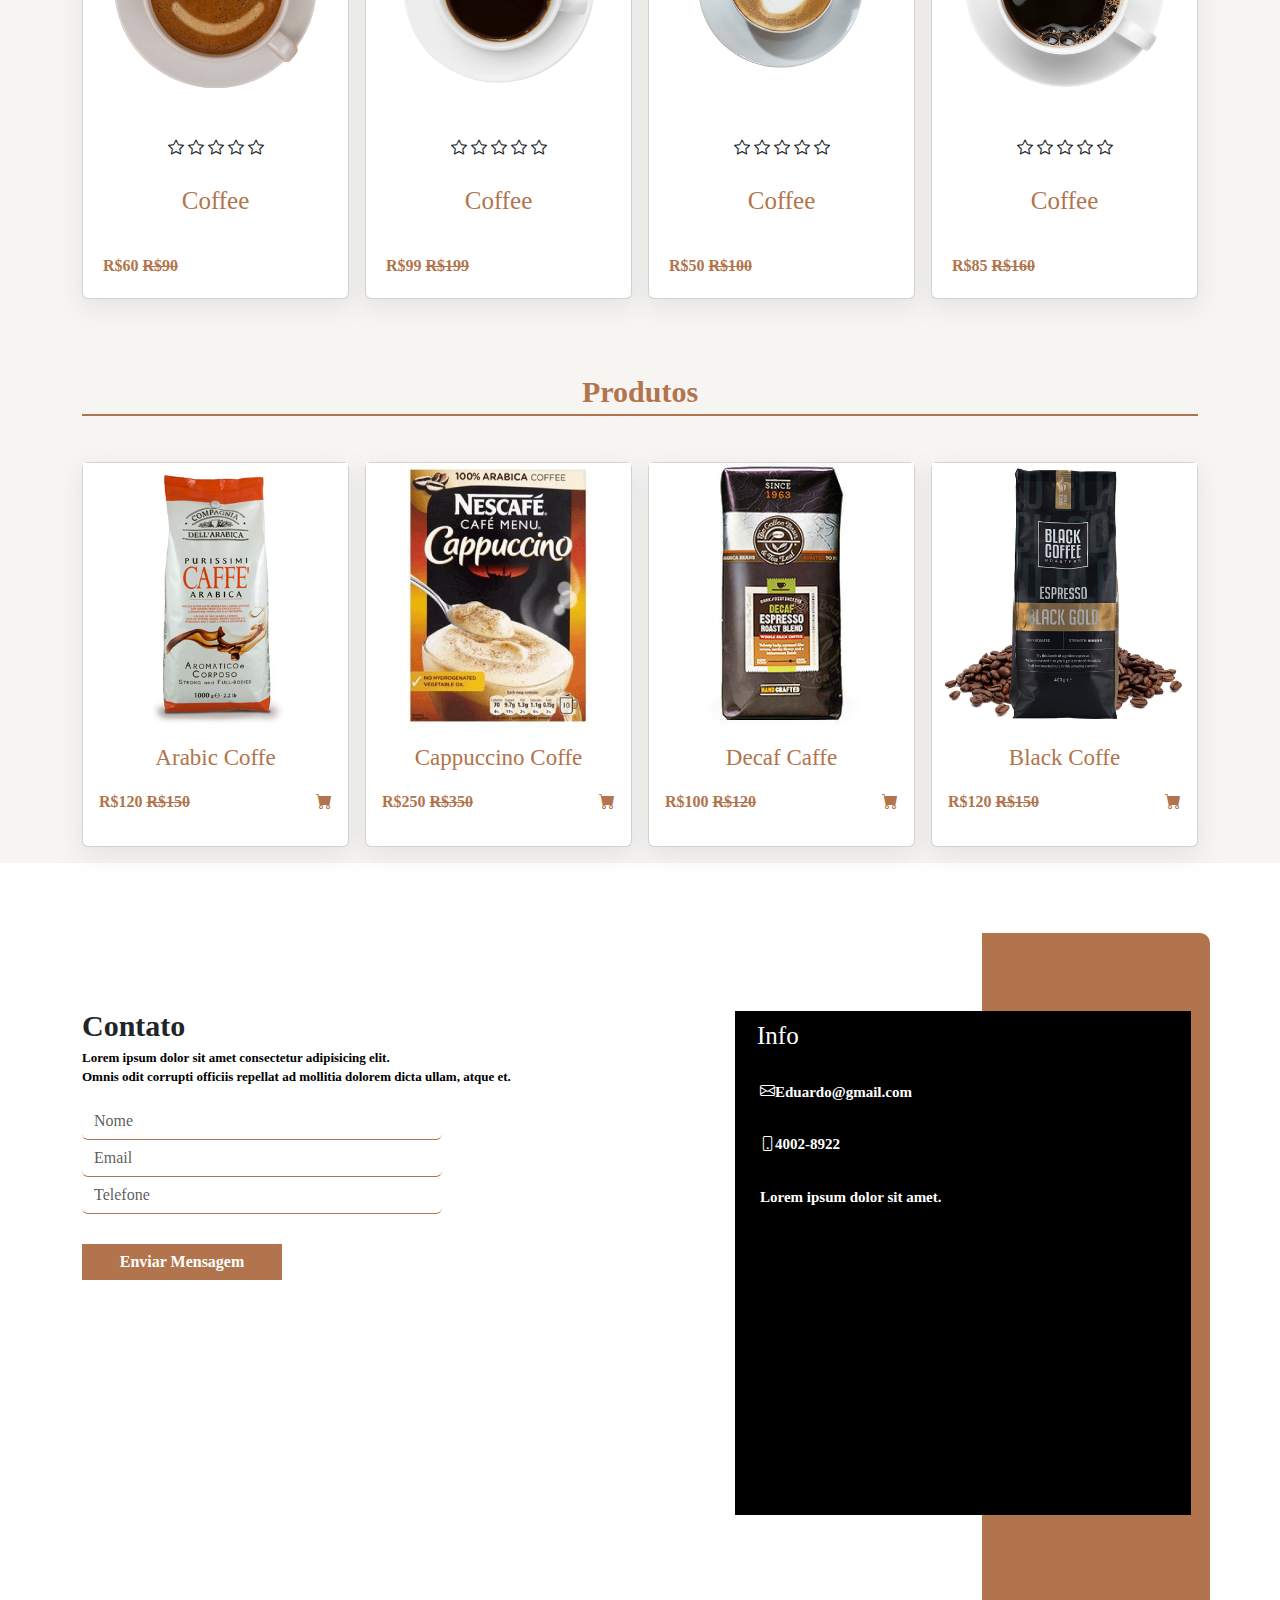
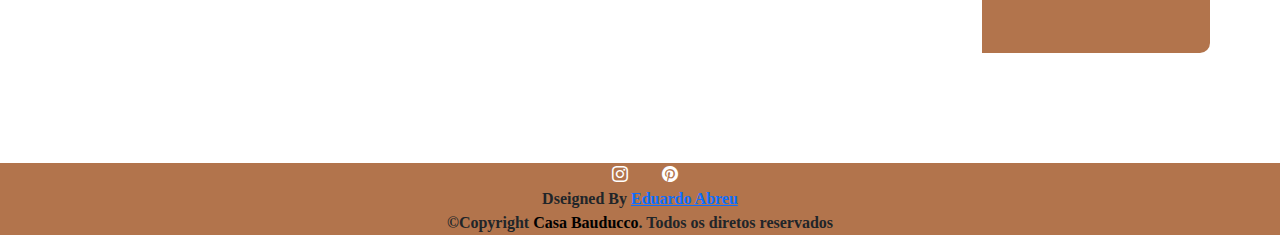
==== commit 62cadbac: "Cafeteria" ====
--- a/index.html
+++ b/index.html
@@ -73,7 +73,7 @@
         <div class="row">
           <div class="col-md-6">
             <div class="card">
-              <img src="/images/about.png" alt="">
+              <img src="/images/image5.png" alt="">
             </div>
           </div>
           
--- a/styles/index.css
+++ b/styles/index.css
@@ -61,7 +61,7 @@
 #home{
     width: 100%;
     height: 90vh;
-    background-image: linear-gradient(rgba(0,0,0,0.3), rgba(0,0,0,0.3)), url(/images/cafe.png);
+    background-image: linear-gradient(rgba(0,0,0,0.3), rgba(0,0,0,0.3)), url(/images/bc3.png);
     background-repeat: no-repeat;
     background-size: cover;
     background-position: 88%;
